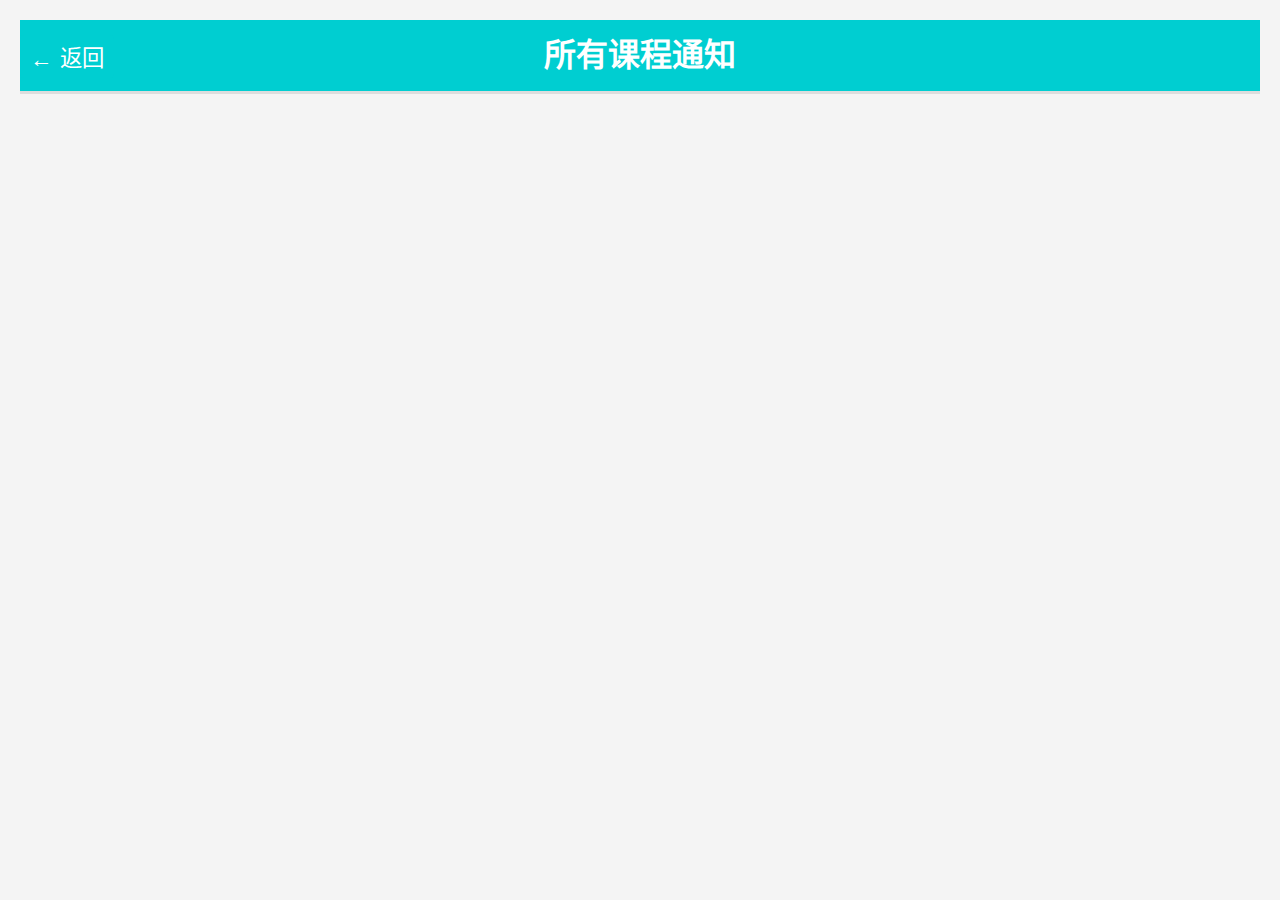
==== html/announcement.html @ 5e6ee78d "实现基本的首页" ====
<!DOCTYPE html>
<html lang="zh-CN">
  <head>
    <meta charset="UTF-8" />
    <title>课程通知</title>
    <link rel="stylesheet" href="../css/announcement.css" />
    <link
      rel="stylesheet"
      href="https://cdnjs.cloudflare.com/ajax/libs/font-awesome/6.0.0-beta3/css/all.min.css"
    />
  </head>
  <body>
    <header>
      <button id="backButton" title="返回首页">返回</button>
      <h1>所有课程通知</h1>
    </header>

    <section id="announcementsContainer"></section>

    <nav id="pagination" aria-label="Page navigation"></nav>

    <script src="../js/announcement.js"></script>
  </body>
</html>
---- css/announcement.css ----
/* 基础样式 */
body {
  font-family: "Arial", sans-serif;
  line-height: 1.6;
  color: #333;
  background-color: #f4f4f4;
  margin: 0;
  padding: 20px;
}

/* 头部样式 */
header {
  background: #00ced1;
  color: #fff;
  padding: 10px 20px;
  text-align: center;
  border-bottom: 3px solid #ddd;
}

header h1 {
  margin: 0;
}

/* 返回按钮样式 */
#backButton {
  position: absolute;
  left: 20px;
  top: 35px;
  padding: 5px 10px;
  cursor: pointer;
  background-color: #00ced1;
  color: white;
  border: none;
  border-radius: 4px;
  transition: background-color 0.3s;
  font-size: 1.4rem; /* 设置字体大小以适应箭头大小 */
}

#backButton::before {
  content: "\2190"; /* 箭头左指的Unicode字符 */
  display: inline-block;
  margin-right: 8px;
  vertical-align: middle;
}

#backButton:hover {
  background-color: #4993e2;
}

/* 公告容器样式 */
#announcementsContainer {
  margin: 20px auto;
  padding: 0;
  max-width: 800px; /* 限制最大宽度 */
  background: #fff;
  box-shadow: 0 2px 4px rgba(0, 0, 0, 0.1);
  border-radius: 8px;
}

/* 公告样式 */
.announcement {
  margin-bottom: 1rem;
  padding: 1.5rem;
  border-bottom: 1px solid #eee;
  background-color: #fff;
  border-radius: 4px;
}

.announcement:first-of-type {
  border-top-left-radius: 8px;
  border-top-right-radius: 8px;
}

.announcement:last-of-type {
  border-bottom: none;
  border-bottom-left-radius: 8px;
  border-bottom-right-radius: 8px;
}

/* 分页导航样式 */
#pagination {
  display: flex;
  justify-content: center;
  margin-top: 20px;
}

#pagination button {
  margin: 0 5px;
  padding: 8px 15px;
  cursor: pointer;
  border: 1px solid #007bff;
  background-color: #fff;
  color: #007bff;
  border-radius: 4px;
  transition: background-color 0.3s, color 0.3s;
}

#pagination button:hover,
#pagination button:focus {
  background-color: #007bff;
  color: #fff;
}

#pagination button.active {
  background-color: #007bff;
  color: #fff;
}

/* 响应式设计 */
@media (max-width: 768px) {
  #announcementsContainer {
    margin: 10px;
    padding: 10px;
  }

  .announcement {
    padding: 1rem;
  }

  #pagination button {
    padding: 6px 12px;
  }
}
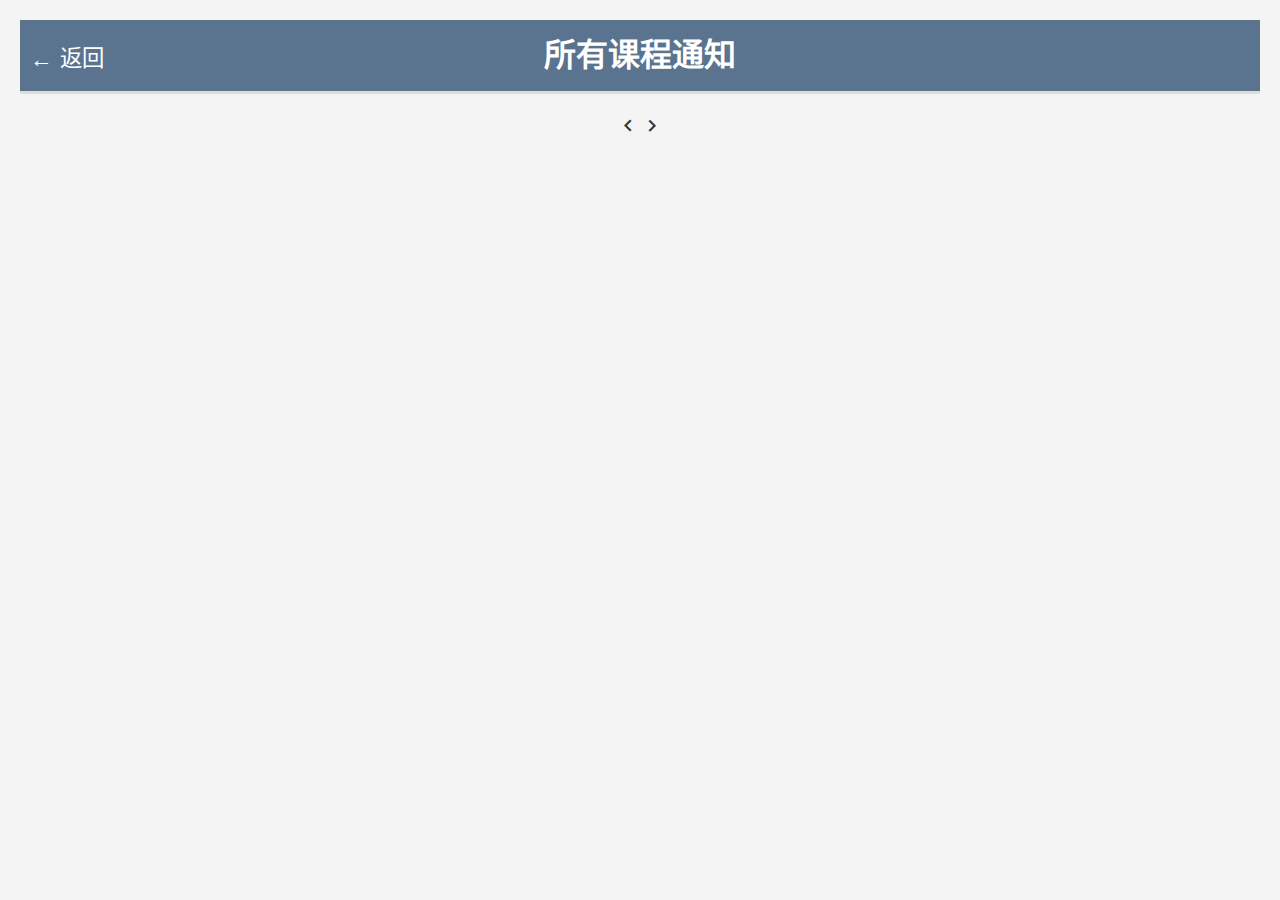
==== commit afaefc39: "个人页面新增密码" ====
--- a/html/announcement.html
+++ b/html/announcement.html
@@ -3,11 +3,135 @@
   <head>
     <meta charset="UTF-8" />
     <title>课程通知</title>
-    <link rel="stylesheet" href="../css/announcement.css" />
+    <!-- <link rel="stylesheet" href="../css/announcement.css" /> -->
     <link
       rel="stylesheet"
       href="https://cdnjs.cloudflare.com/ajax/libs/font-awesome/6.0.0-beta3/css/all.min.css"
     />
+    <link
+      href="https://fonts.googleapis.com/icon?family=Material+Icons"
+      rel="stylesheet"
+    />
+    <style>
+      body {
+        font-family: "Arial", sans-serif;
+        line-height: 1.6;
+        color: #333;
+        background-color: #f4f4f4;
+        margin: 0;
+        padding: 20px;
+      }
+      header {
+        background: #5a738e;
+        color: #fff;
+        padding: 10px 20px;
+        text-align: center;
+        border-bottom: 3px solid #ddd;
+      }
+      header h1 {
+        margin: 0;
+      }
+
+      #backButton {
+        position: absolute;
+        left: 20px;
+        top: 35px;
+        padding: 5px 10px;
+        cursor: pointer;
+        background-color: #5a738e;
+        color: white;
+        border: none;
+        border-radius: 4px;
+        transition: background-color 0.3s;
+        font-size: 1.4rem; /* 设置字体大小以适应箭头大小 */
+      }
+
+      #backButton::before {
+        content: "\2190"; /* 箭头左指的Unicode字符 */
+        display: inline-block;
+        margin-right: 8px;
+        vertical-align: middle;
+      }
+
+      #backButton:hover {
+        background-color: #4993e2;
+      }
+
+      #announcementsContainer {
+        margin: 20px auto;
+        padding: 0;
+        max-width: 800px; /* 限制最大宽度 */
+        background: #fff;
+        box-shadow: 0 2px 4px rgba(0, 0, 0, 0.1);
+        border-radius: 8px;
+      }
+
+      .announcement {
+        margin-bottom: 1rem;
+        padding: 1.5rem;
+        border-bottom: 1px solid #eee;
+        background-color: #fff;
+        border-radius: 4px;
+      }
+
+      .announcement:first-of-type {
+        border-top-left-radius: 8px;
+        border-top-right-radius: 8px;
+      }
+
+      .announcement:last-of-type {
+        border-bottom: none;
+        border-bottom-left-radius: 8px;
+        border-bottom-right-radius: 8px;
+      }
+
+      /* 分页导航样式 */
+      #pagination {
+        display: flex;
+        justify-content: center;
+        margin-top: 20px;
+      }
+
+      #pagination button {
+        margin: 0 5px;
+        padding: 8px 15px;
+        cursor: pointer;
+        border: 1px solid #007bff;
+        background-color: #fff;
+        color: #007bff;
+        border-radius: 4px;
+        transition: background-color 0.3s, color 0.3s;
+      }
+
+      #pagination button:hover,
+      #pagination button:focus {
+        background-color: #007bff;
+        color: #fff;
+      }
+
+      #pagination button.active {
+        background-color: #007bff;
+        color: #fff;
+      }
+
+      /* 响应式设计 */
+      @media (max-width: 768px) {
+        #announcementsContainer {
+          margin: 10px;
+          padding: 10px;
+        }
+
+        .announcement {
+          padding: 1rem;
+        }
+
+        #pagination button {
+          padding: 6px 12px;
+        }
+      }
+    </style>
+    <!-- <script src="../js/announcement.js"></script> -->
+    <script src="../js/indexedDB.js"></script>
   </head>
   <body>
     <header>
@@ -18,7 +142,138 @@
     <section id="announcementsContainer"></section>
 
     <nav id="pagination" aria-label="Page navigation"></nav>
-
-    <script src="../js/announcement.js"></script>
   </body>
+  <script>
+    // 确保已定义db变量
+    let db;
+    const backButton = document.getElementById("backButton");
+    const announcementsContainer = document.getElementById(
+      "announcementsContainer"
+    );
+    const pagination = document.getElementById("pagination");
+    const announcementsPerPage = 10;
+    let currentPage = 1;
+    let allAnnouncements = []; // 存储从IndexedDB获取的所有公告
+
+    // 为返回按钮添加点击事件处理器
+    backButton.addEventListener("click", function () {
+      window.location.href = "../html/index.html"; // 点击后跳转到首页
+    });
+
+    // 从IndexedDB获取所有公告并存储
+    function fetchAnnouncements() {
+      cursorGetData(db, "announcement")
+        .then((announcements) => {
+          // 按日期对公告进行降序排序
+          allAnnouncements = announcements.sort(
+            (a, b) => new Date(b.date) - new Date(a.date)
+          );
+          displayAnnouncements(); // 获取公告后显示第一页的内容
+        })
+        .catch((error) => {
+          console.error("获取公告失败:", error);
+        });
+    }
+
+    // 显示公告并进行分页
+    function displayAnnouncements() {
+      // 清空现有内容
+      announcementsContainer.innerHTML = "";
+      // 计算当前页的起始和结束索引
+      const startIndex = (currentPage - 1) * announcementsPerPage;
+      const endIndex = Math.min(
+        startIndex + announcementsPerPage,
+        allAnnouncements.length
+      );
+
+      // 显示当前页的公告
+      for (let i = startIndex; i < endIndex; i++) {
+        const announcement = allAnnouncements[i];
+        const announcementEl = document.createElement("div");
+        announcementEl.className = "announcement";
+        announcementEl.innerHTML = `
+          <h3>${announcement.title}</h3>
+          <p>${announcement.content}</p>
+          <p>${announcement.date}</p>
+        `;
+        announcementsContainer.appendChild(announcementEl);
+      }
+
+      // 更新分页导航
+      updatePagination();
+    }
+
+    // 更新分页导航
+    function updatePagination() {
+      // 清空现有分页按钮
+      pagination.innerHTML = "";
+
+      const totalPages = Math.ceil(
+        allAnnouncements.length / announcementsPerPage
+      );
+      let paginationHtml = "";
+
+      // 添加“上一页”按钮
+      paginationHtml += `
+    <li class="material-icons page-btn page-btn-prev ${
+      currentPage === 1 ? "disabled" : "isClick"
+    }">
+      keyboard_arrow_left
+    </li>
+  `;
+
+      // 添加分页数字按钮
+      for (let i = 1; i <= totalPages; i++) {
+        const activeClass = i === currentPage ? "active" : "";
+        paginationHtml += `
+      <li class="page-number ${activeClass}">${i}</li>
+    `;
+      }
+
+      // 添加“下一页”按钮
+      paginationHtml += `
+    <li class="material-icons page-btn page-btn-next ${
+      currentPage === totalPages ? "disabled" : "isClick"
+    }">
+      keyboard_arrow_right
+    </li>
+  `;
+
+      // 设置分页导航的 HTML
+      pagination.innerHTML = paginationHtml;
+
+      // 为分页按钮添加事件监听器
+      const pageBtns = pagination.querySelectorAll(".page-btn");
+      pageBtns.forEach((btn) => {
+        btn.addEventListener("click", () => {
+          if (!btn.classList.contains("disabled")) {
+            const nextPage = btn.classList.contains("page-btn-prev")
+              ? currentPage - 1
+              : currentPage + 1;
+            goToPage(nextPage);
+          }
+        });
+      });
+
+      // 为分页数字按钮添加事件监听器
+      const pageNumbers = pagination.querySelectorAll(".page-number");
+      pageNumbers.forEach((number) => {
+        number.addEventListener("click", () => {
+          goToPage(parseInt(number.textContent));
+        });
+      });
+    }
+
+    // 当页面加载完成时触发
+    document.addEventListener("DOMContentLoaded", function () {
+      openDB("OJSystemDB", 1)
+        .then((dbInstance) => {
+          db = dbInstance;
+          fetchAnnouncements(); // 获取并显示公告
+        })
+        .catch((error) => {
+          console.error("数据库初始化失败:", error);
+        });
+    });
+  </script>
 </html>
--- a/css/announcement.css
+++ b/css/announcement.css
@@ -10,7 +10,7 @@
 
 /* 头部样式 */
 header {
-  background: #00ced1;
+  background: #5a738e;
   color: #fff;
   padding: 10px 20px;
   text-align: center;
@@ -28,7 +28,7 @@
   top: 35px;
   padding: 5px 10px;
   cursor: pointer;
-  background-color: #00ced1;
+  background-color: #5a738e;
   color: white;
   border: none;
   border-radius: 4px;
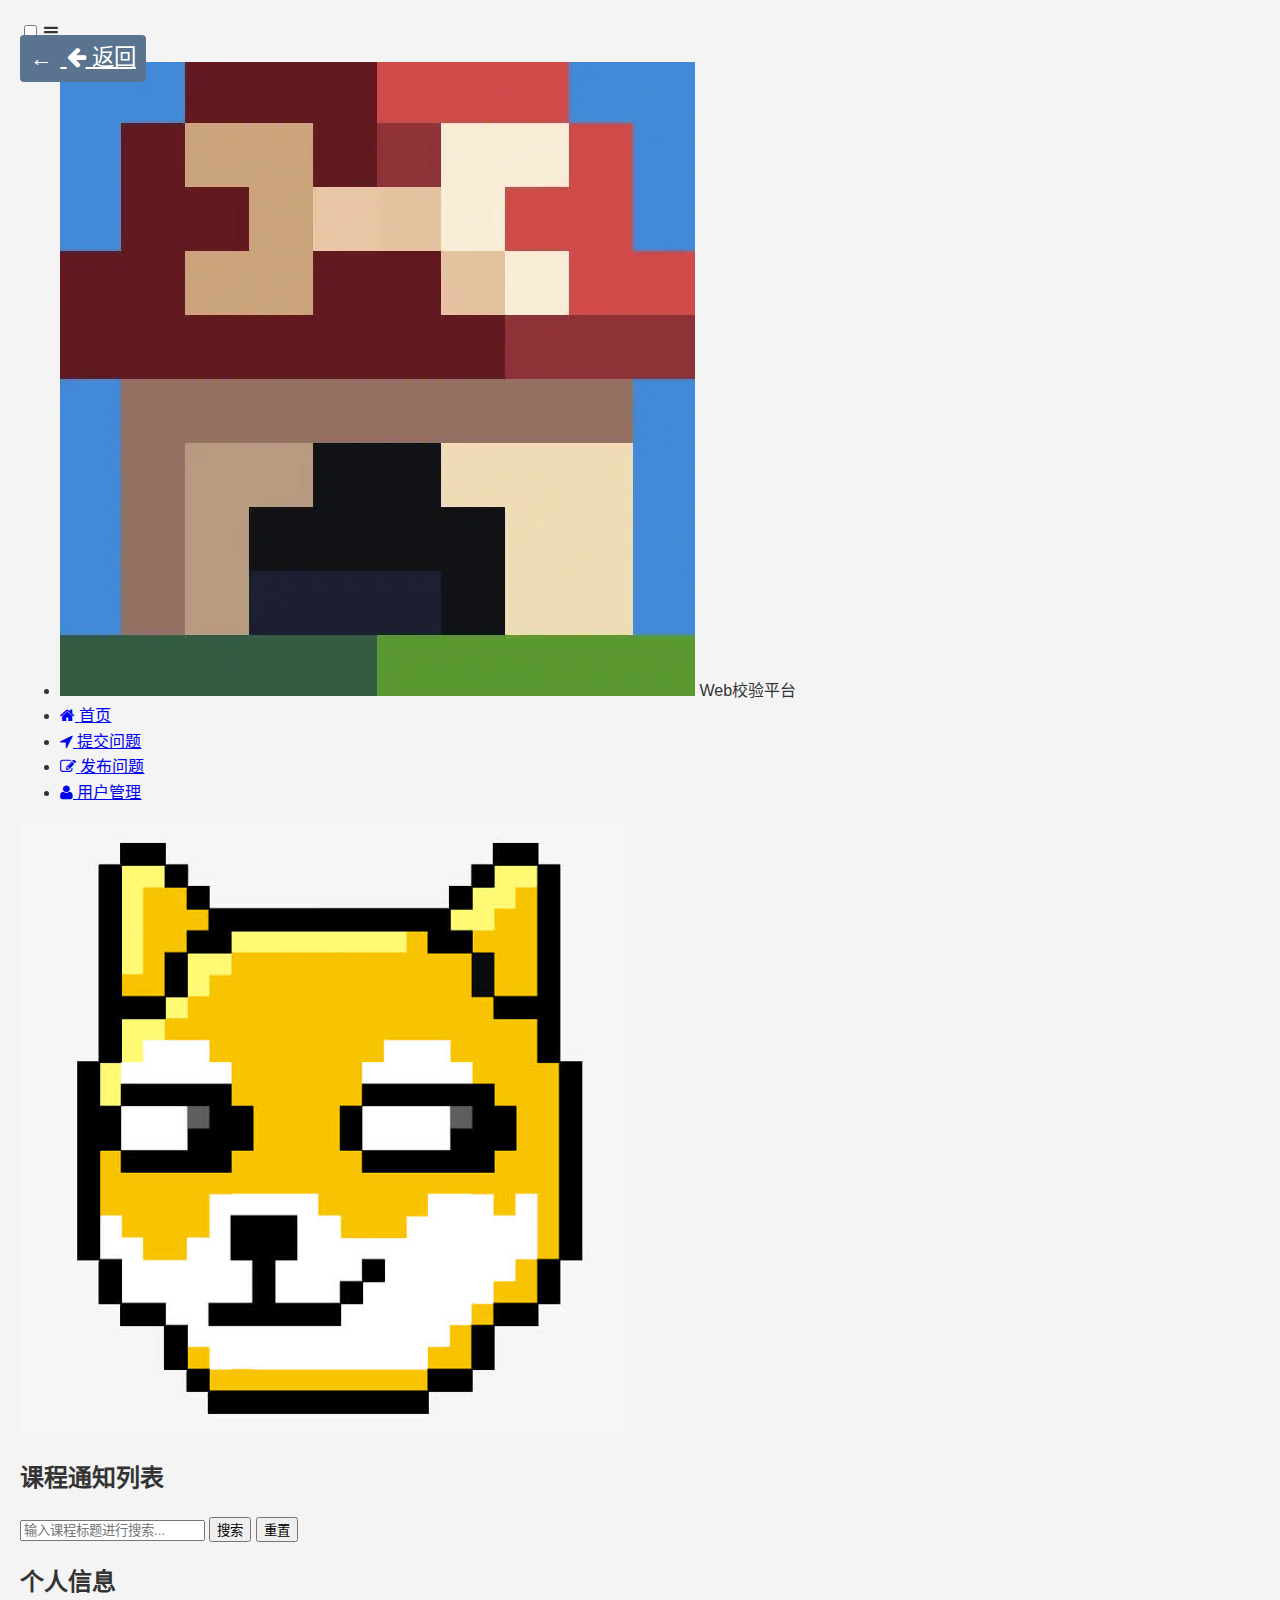
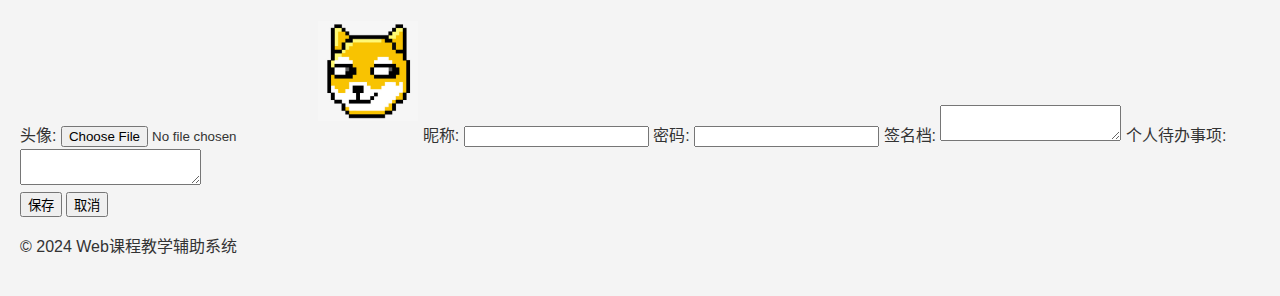
==== commit 5ca1ee07: "合并发布问题，提交问题模块，增加头像的修改功能，新增公告功能实现，页面bug处理" ====
--- a/html/announcement.html
+++ b/html/announcement.html
@@ -2,278 +2,133 @@
 <html lang="zh-CN">
   <head>
     <meta charset="UTF-8" />
-    <title>课程通知</title>
-    <!-- <link rel="stylesheet" href="../css/announcement.css" /> -->
+    <meta name="viewport" content="width=device-width, initial-scale=1.0" />
+    <title>Web课程教学辅助系统</title>
+    <link rel="stylesheet" href="../css/announcement.css" />
+    <link rel="stylesheet" href="../css/font-awesome.css" />
     <link
       rel="stylesheet"
-      href="https://cdnjs.cloudflare.com/ajax/libs/font-awesome/6.0.0-beta3/css/all.min.css"
+      type="text/css"
+      href="http://css.huangwx.cn/css/sweetalert.css"
     />
-    <link
-      href="https://fonts.googleapis.com/icon?family=Material+Icons"
-      rel="stylesheet"
-    />
-    <style>
-      body {
-        font-family: "Arial", sans-serif;
-        line-height: 1.6;
-        color: #333;
-        background-color: #f4f4f4;
-        margin: 0;
-        padding: 20px;
-      }
-      header {
-        background: #5a738e;
-        color: #fff;
-        padding: 10px 20px;
-        text-align: center;
-        border-bottom: 3px solid #ddd;
-      }
-      header h1 {
-        margin: 0;
-      }
-
-      #backButton {
-        position: absolute;
-        left: 20px;
-        top: 35px;
-        padding: 5px 10px;
-        cursor: pointer;
-        background-color: #5a738e;
-        color: white;
-        border: none;
-        border-radius: 4px;
-        transition: background-color 0.3s;
-        font-size: 1.4rem; /* 设置字体大小以适应箭头大小 */
-      }
-
-      #backButton::before {
-        content: "\2190"; /* 箭头左指的Unicode字符 */
-        display: inline-block;
-        margin-right: 8px;
-        vertical-align: middle;
-      }
-
-      #backButton:hover {
-        background-color: #4993e2;
-      }
-
-      #announcementsContainer {
-        margin: 20px auto;
-        padding: 0;
-        max-width: 800px; /* 限制最大宽度 */
-        background: #fff;
-        box-shadow: 0 2px 4px rgba(0, 0, 0, 0.1);
-        border-radius: 8px;
-      }
-
-      .announcement {
-        margin-bottom: 1rem;
-        padding: 1.5rem;
-        border-bottom: 1px solid #eee;
-        background-color: #fff;
-        border-radius: 4px;
-      }
-
-      .announcement:first-of-type {
-        border-top-left-radius: 8px;
-        border-top-right-radius: 8px;
-      }
-
-      .announcement:last-of-type {
-        border-bottom: none;
-        border-bottom-left-radius: 8px;
-        border-bottom-right-radius: 8px;
-      }
-
-      /* 分页导航样式 */
-      #pagination {
-        display: flex;
-        justify-content: center;
-        margin-top: 20px;
-      }
-
-      #pagination button {
-        margin: 0 5px;
-        padding: 8px 15px;
-        cursor: pointer;
-        border: 1px solid #007bff;
-        background-color: #fff;
-        color: #007bff;
-        border-radius: 4px;
-        transition: background-color 0.3s, color 0.3s;
-      }
-
-      #pagination button:hover,
-      #pagination button:focus {
-        background-color: #007bff;
-        color: #fff;
-      }
-
-      #pagination button.active {
-        background-color: #007bff;
-        color: #fff;
-      }
-
-      /* 响应式设计 */
-      @media (max-width: 768px) {
-        #announcementsContainer {
-          margin: 10px;
-          padding: 10px;
-        }
-
-        .announcement {
-          padding: 1rem;
-        }
-
-        #pagination button {
-          padding: 6px 12px;
-        }
-      }
-    </style>
-    <!-- <script src="../js/announcement.js"></script> -->
+    <script
+      type="text/javascript"
+      src="http://css.huangwx.cn/js/sweetalert-dev.js"
+    ></script>
+    <script src="http://172.31.73.236/assets/crypto-js.min.js"></script>
     <script src="../js/indexedDB.js"></script>
+    <script src="../js/announcement.js" defer></script>
   </head>
   <body>
-    <header>
-      <button id="backButton" title="返回首页">返回</button>
-      <h1>所有课程通知</h1>
-    </header>
+    <div class="navbar">
+      <input type="checkbox" id="checkbox" />
+      <!-- 复选框的id属性值和label元素的for属性值必须是相同的,才能够通过点击label选中复选框 -->
+      <label for="checkbox">
+        <i class="fa fa-bars"></i>
+      </label>
 
-    <section id="announcementsContainer"></section>
+      <ul>
+        <li>
+          <img src="../static/house.webp" alt="" />
+          <span>Web校验平台</span>
+        </li>
+        <li class="active">
+          <a href="../html/index.html">
+            <i class="fa fa-home"></i>
+            <span>首页</span>
+          </a>
+        </li>
+        <li>
+          <a href="../html/submit.html">
+            <i class="fa fa-location-arrow"></i>
+            <span>提交问题</span>
+          </a>
+        </li>
+        <li>
+          <a href="../html/publish.html">
+            <i class="fa fa-edit"></i>
+            <span>发布问题</span>
+          </a>
+        </li>
+        <li>
+          <a href="../html/usermanagementpage.html">
+            <i class="fa fa-user"></i>
+            <span>用户管理</span>
+          </a>
+        </li>
+      </ul>
+      <div class="toolkit">
+        <a href="#"> </a>
+      </div>
+    </div>
+    <div id="user-info" class="user-info">
+      <img
+        src="../static/user.jpg"
+        alt="用户头像"
+        id="user-avatar"
+        class="user-avatar"
+      />
+      <div id="user-actions" class="user-actions"></div>
+    </div>
+    <div class="top-title"></div>
 
-    <nav id="pagination" aria-label="Page navigation"></nav>
+    <!-- 这是放正文的地方 -->
+    <div class="main-container">
+      <main class="main-content">
+        <a href="../html/index.html" id="backButton" title="返回首页">
+          <i class="fa fa-arrow-left"></i> 返回
+        </a>
+        <section id="announcement-list">
+          <h2>课程通知列表</h2>
+          <div id="search-container">
+            <input
+              type="text"
+              id="site-search"
+              placeholder="输入课程标题进行搜索..."
+            />
+            <button id="search-button" onclick="onSearchInput()">搜索</button>
+            <button id="reset-button" onclick="resetSearch()">重置</button>
+          </div>
+          <ul id="announcementListUl"></ul>
+        </section>
+      </main>
+    </div>
+
+    <!-- 个人中心模态窗口 -->
+    <div id="myModal" class="modal">
+      <div class="modal-content">
+        <div class="modal-header">
+          <h2>个人信息</h2>
+        </div>
+        <div class="modal-body">
+          <form>
+            <label for="avatar">头像:</label>
+            <input type="file" id="avatar" name="avatar" accept="image/*" />
+            <img
+              src="../static/user.jpg"
+              alt="预览头像"
+              id="profile-avatar-preview"
+              style="width: 100px; height: 100px; margin-bottom: 20px"
+            />
+            <label for="nickname">昵称:</label>
+            <input type="text" id="nickname" name="nickname" />
+            <label for="password">密码:</label>
+            <input type="text" id="password" name="password" />
+            <label for="signature">签名档:</label>
+            <textarea id="signature" name="signature"></textarea>
+            <label for="todo">个人待办事项:</label>
+            <textarea id="todo" name="todo"></textarea>
+          </form>
+        </div>
+        <div class="modal-footer">
+          <button id="saveProfile">保存</button>
+          <button id="cancelProfile">取消</button>
+        </div>
+      </div>
+    </div>
+
+    <footer>
+      <p>&copy; 2024 Web课程教学辅助系统</p>
+    </footer>
   </body>
-  <script>
-    // 确保已定义db变量
-    let db;
-    const backButton = document.getElementById("backButton");
-    const announcementsContainer = document.getElementById(
-      "announcementsContainer"
-    );
-    const pagination = document.getElementById("pagination");
-    const announcementsPerPage = 10;
-    let currentPage = 1;
-    let allAnnouncements = []; // 存储从IndexedDB获取的所有公告
-
-    // 为返回按钮添加点击事件处理器
-    backButton.addEventListener("click", function () {
-      window.location.href = "../html/index.html"; // 点击后跳转到首页
-    });
-
-    // 从IndexedDB获取所有公告并存储
-    function fetchAnnouncements() {
-      cursorGetData(db, "announcement")
-        .then((announcements) => {
-          // 按日期对公告进行降序排序
-          allAnnouncements = announcements.sort(
-            (a, b) => new Date(b.date) - new Date(a.date)
-          );
-          displayAnnouncements(); // 获取公告后显示第一页的内容
-        })
-        .catch((error) => {
-          console.error("获取公告失败:", error);
-        });
-    }
-
-    // 显示公告并进行分页
-    function displayAnnouncements() {
-      // 清空现有内容
-      announcementsContainer.innerHTML = "";
-      // 计算当前页的起始和结束索引
-      const startIndex = (currentPage - 1) * announcementsPerPage;
-      const endIndex = Math.min(
-        startIndex + announcementsPerPage,
-        allAnnouncements.length
-      );
-
-      // 显示当前页的公告
-      for (let i = startIndex; i < endIndex; i++) {
-        const announcement = allAnnouncements[i];
-        const announcementEl = document.createElement("div");
-        announcementEl.className = "announcement";
-        announcementEl.innerHTML = `
-          <h3>${announcement.title}</h3>
-          <p>${announcement.content}</p>
-          <p>${announcement.date}</p>
-        `;
-        announcementsContainer.appendChild(announcementEl);
-      }
-
-      // 更新分页导航
-      updatePagination();
-    }
-
-    // 更新分页导航
-    function updatePagination() {
-      // 清空现有分页按钮
-      pagination.innerHTML = "";
-
-      const totalPages = Math.ceil(
-        allAnnouncements.length / announcementsPerPage
-      );
-      let paginationHtml = "";
-
-      // 添加“上一页”按钮
-      paginationHtml += `
-    <li class="material-icons page-btn page-btn-prev ${
-      currentPage === 1 ? "disabled" : "isClick"
-    }">
-      keyboard_arrow_left
-    </li>
-  `;
-
-      // 添加分页数字按钮
-      for (let i = 1; i <= totalPages; i++) {
-        const activeClass = i === currentPage ? "active" : "";
-        paginationHtml += `
-      <li class="page-number ${activeClass}">${i}</li>
-    `;
-      }
-
-      // 添加“下一页”按钮
-      paginationHtml += `
-    <li class="material-icons page-btn page-btn-next ${
-      currentPage === totalPages ? "disabled" : "isClick"
-    }">
-      keyboard_arrow_right
-    </li>
-  `;
-
-      // 设置分页导航的 HTML
-      pagination.innerHTML = paginationHtml;
-
-      // 为分页按钮添加事件监听器
-      const pageBtns = pagination.querySelectorAll(".page-btn");
-      pageBtns.forEach((btn) => {
-        btn.addEventListener("click", () => {
-          if (!btn.classList.contains("disabled")) {
-            const nextPage = btn.classList.contains("page-btn-prev")
-              ? currentPage - 1
-              : currentPage + 1;
-            goToPage(nextPage);
-          }
-        });
-      });
-
-      // 为分页数字按钮添加事件监听器
-      const pageNumbers = pagination.querySelectorAll(".page-number");
-      pageNumbers.forEach((number) => {
-        number.addEventListener("click", () => {
-          goToPage(parseInt(number.textContent));
-        });
-      });
-    }
-
-    // 当页面加载完成时触发
-    document.addEventListener("DOMContentLoaded", function () {
-      openDB("OJSystemDB", 1)
-        .then((dbInstance) => {
-          db = dbInstance;
-          fetchAnnouncements(); // 获取并显示公告
-        })
-        .catch((error) => {
-          console.error("数据库初始化失败:", error);
-        });
-    });
-  </script>
 </html>
